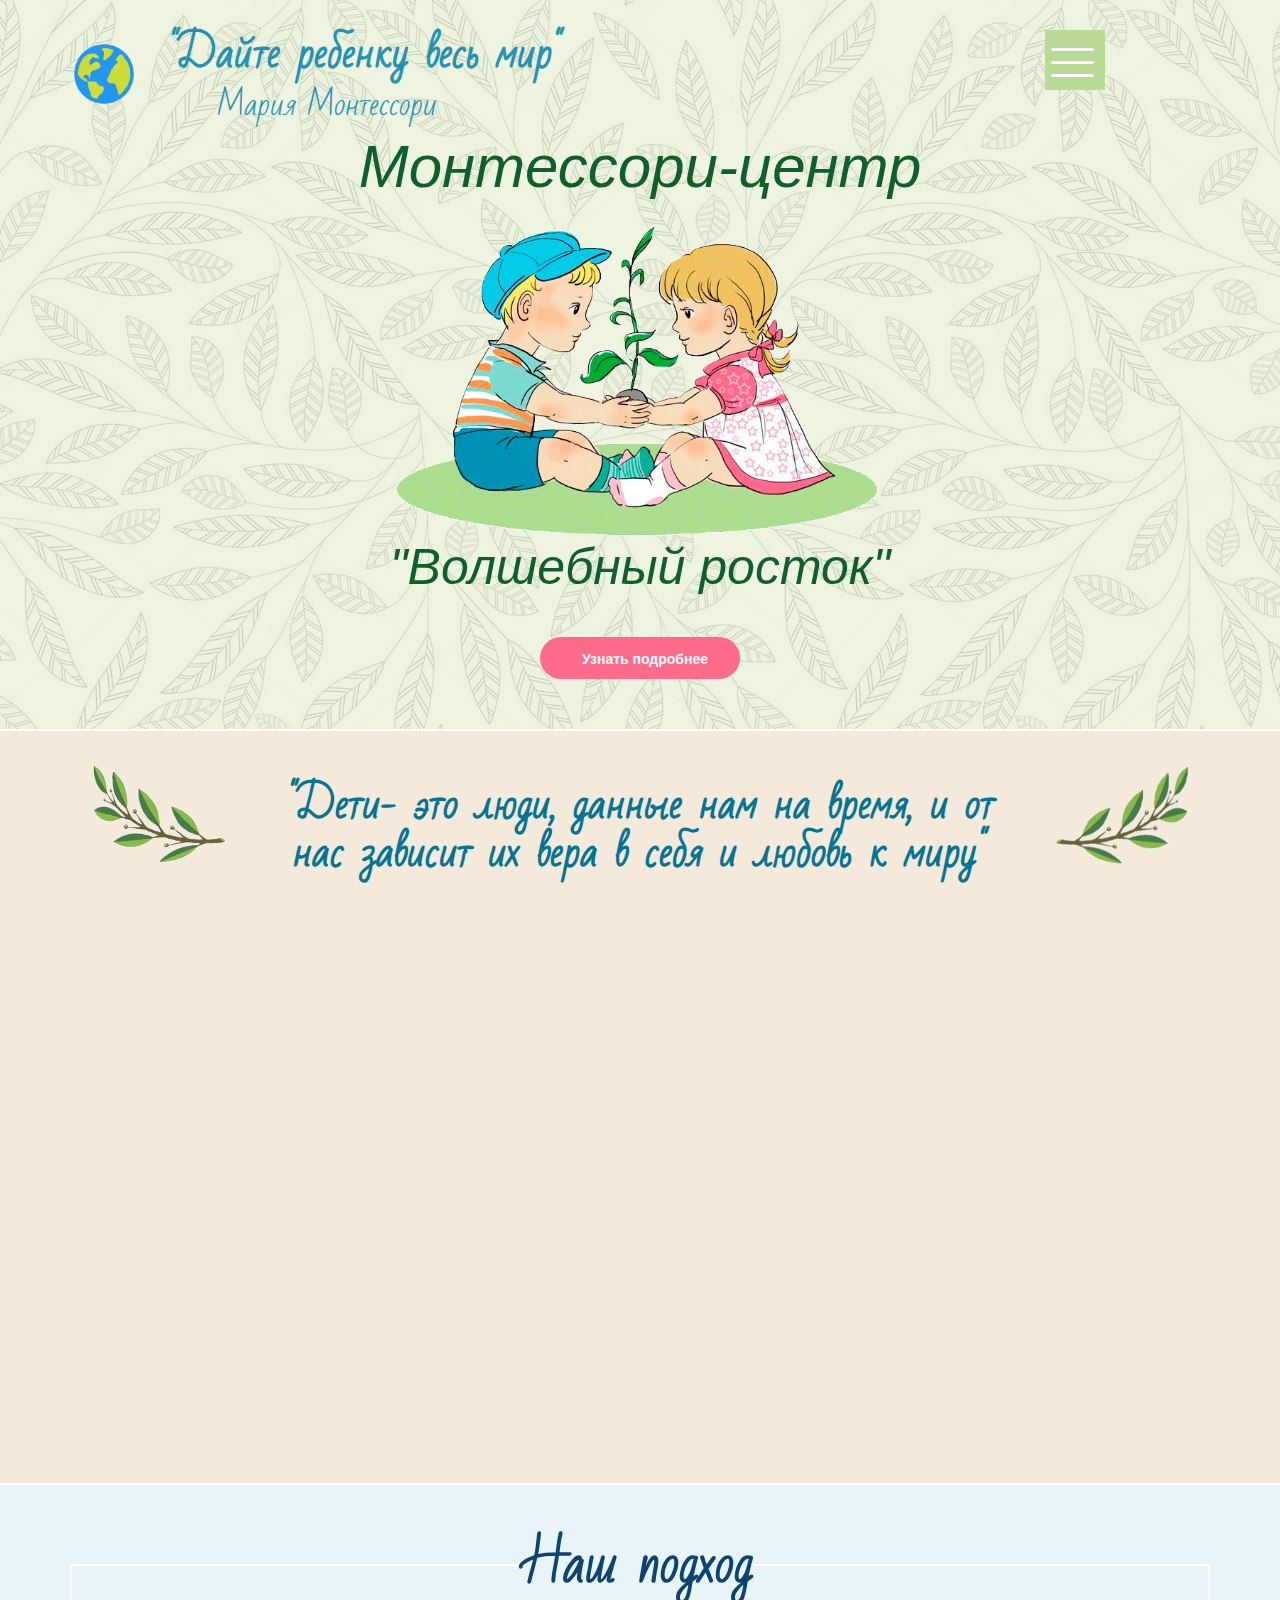
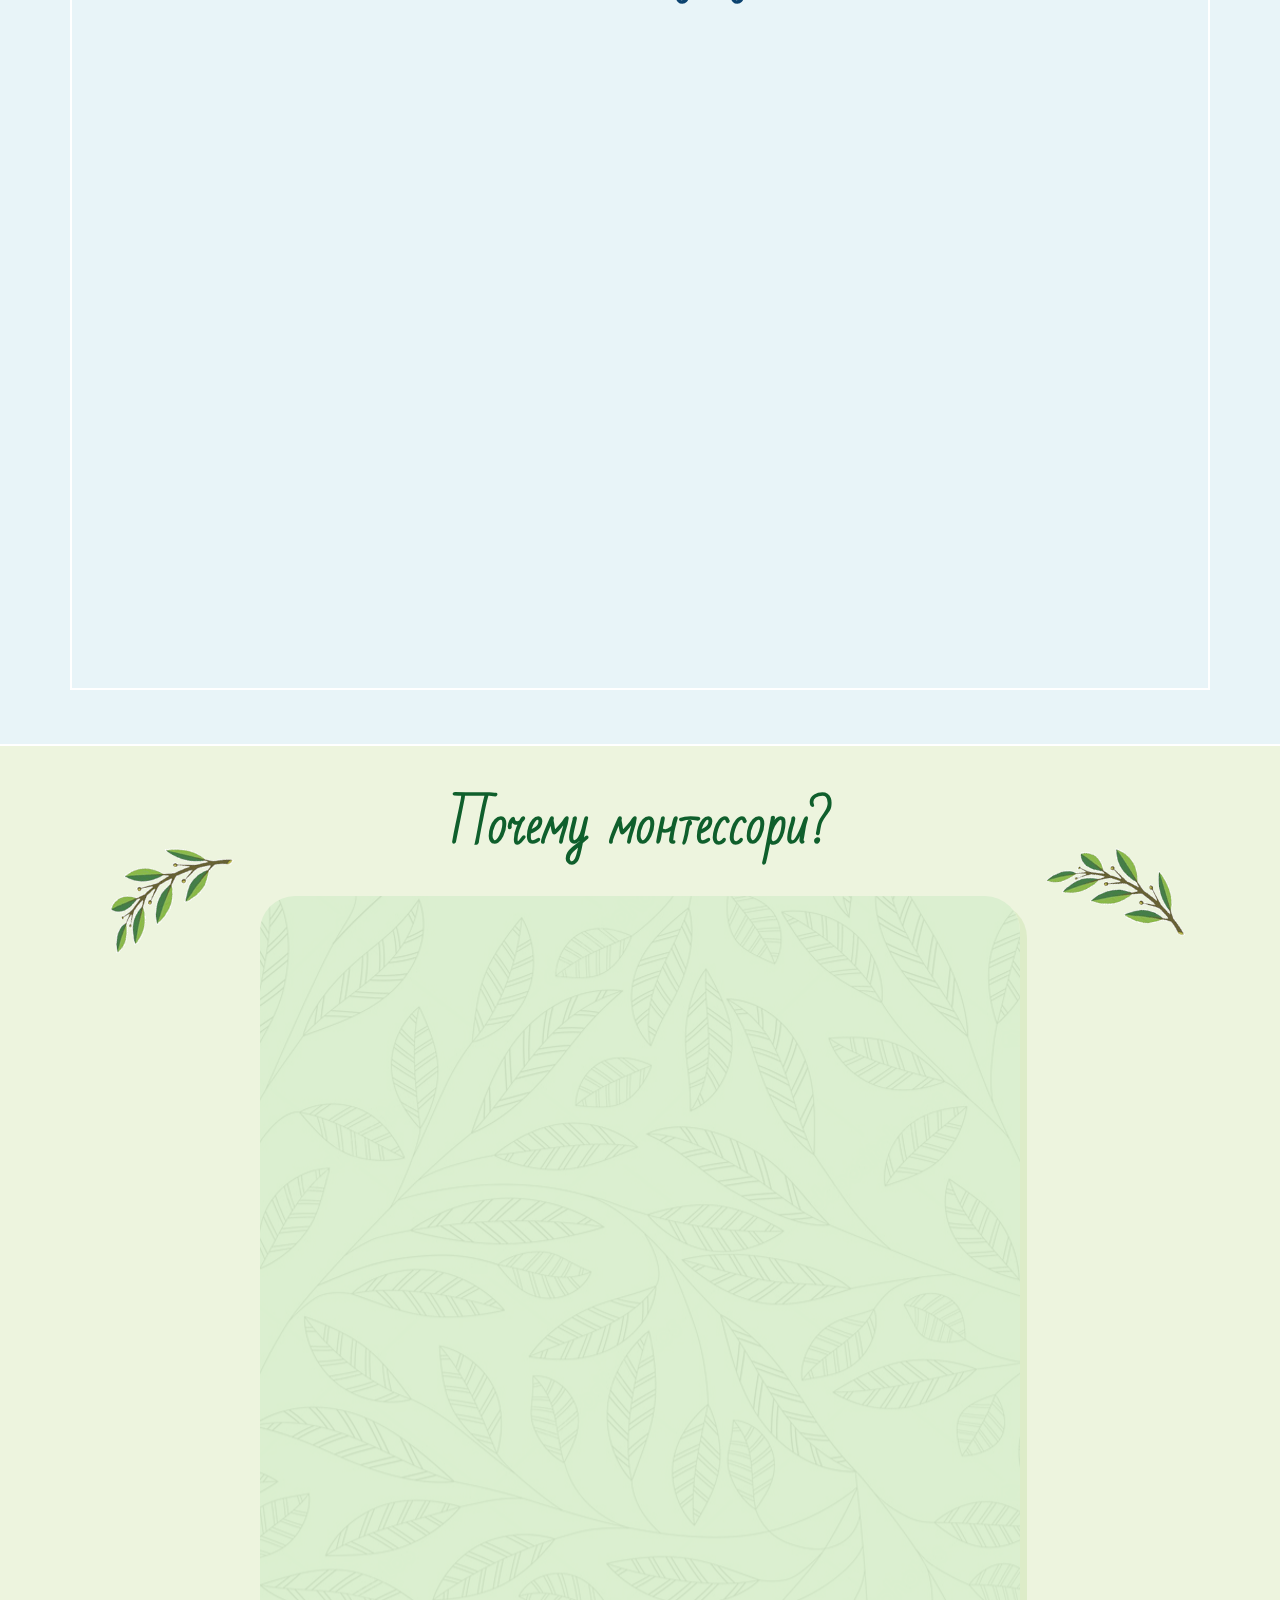
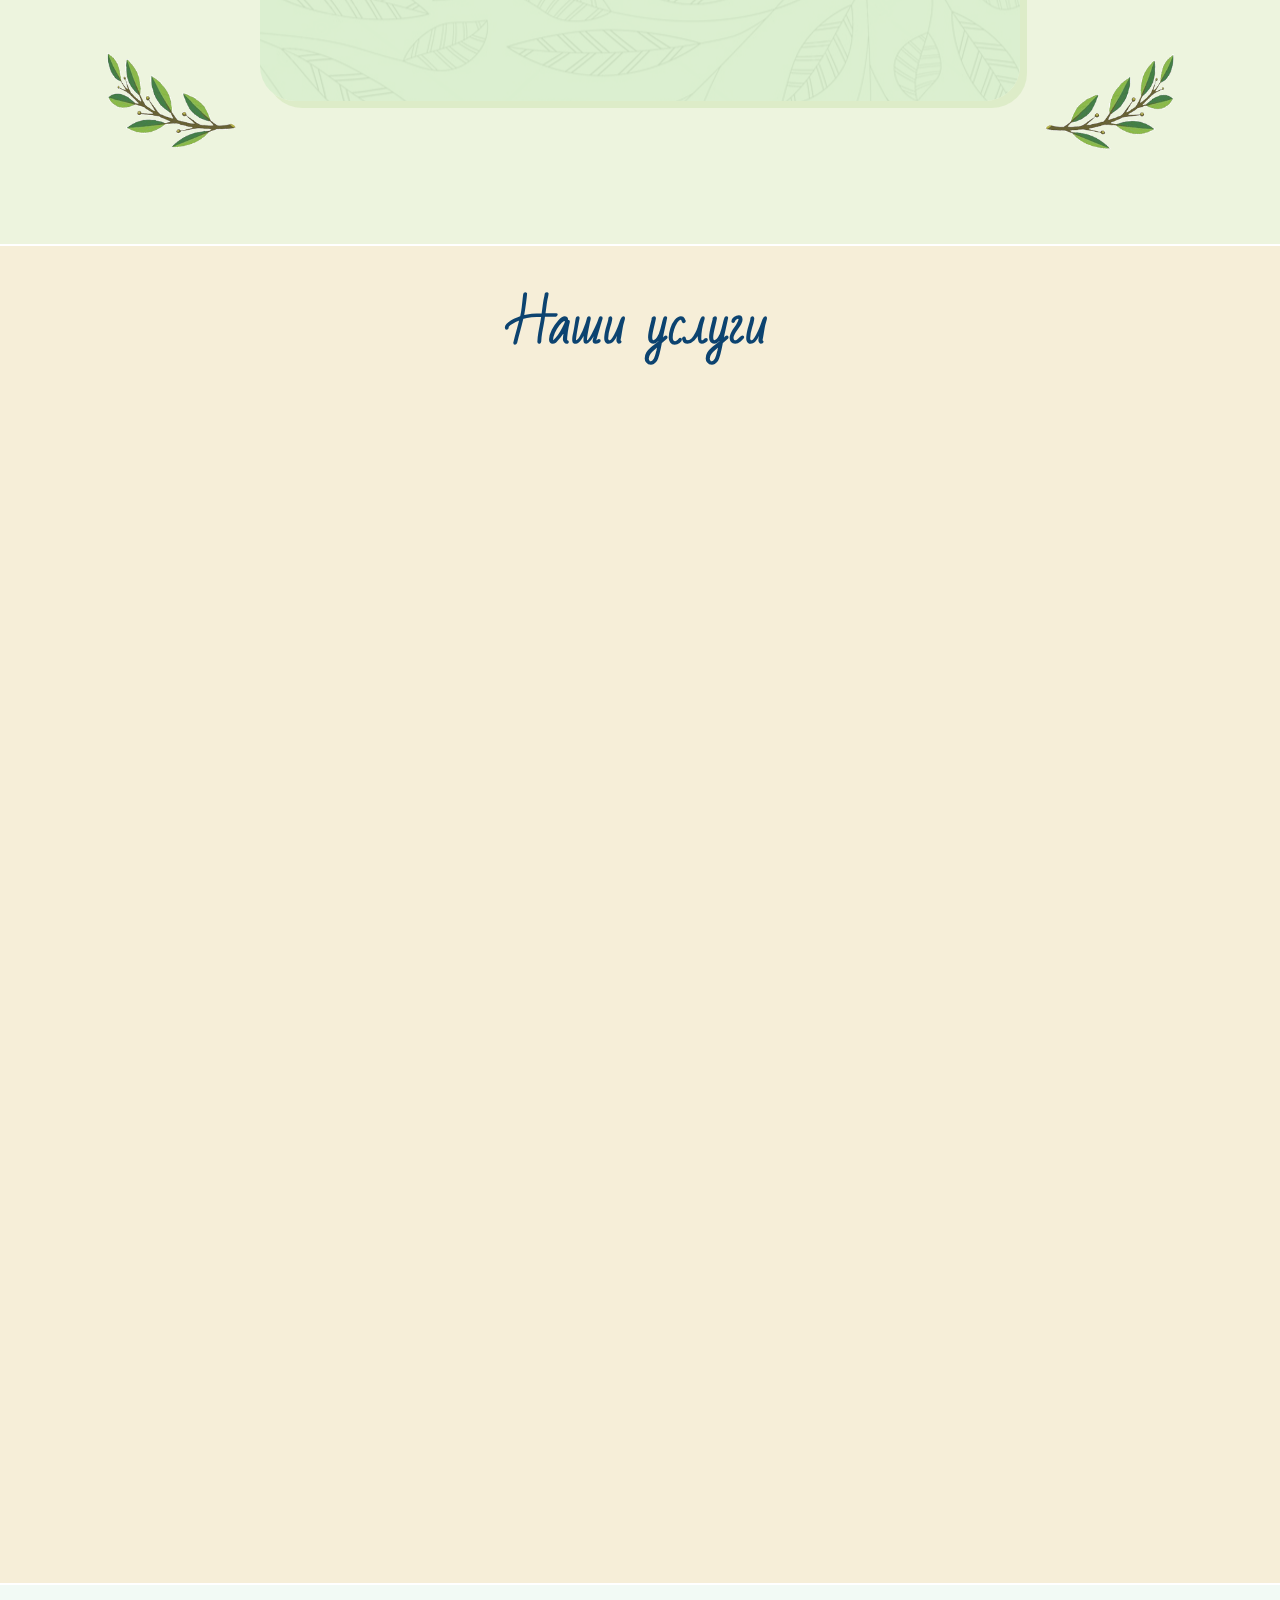
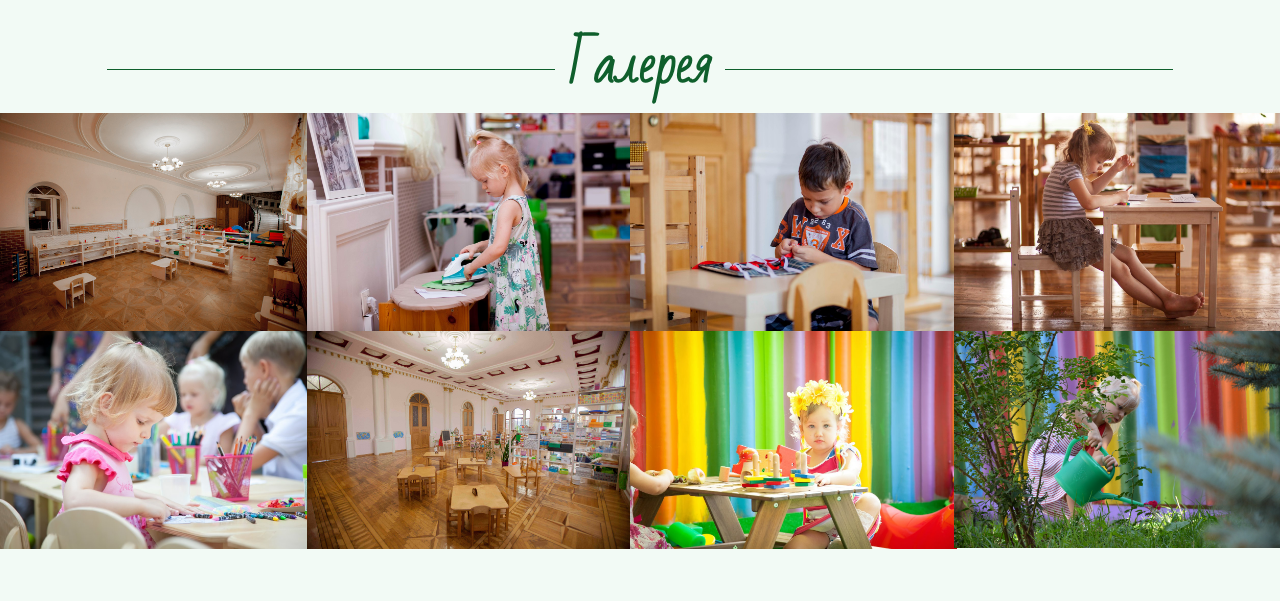
==== volshebni rostok_github/index.html @ d513a273 "Add files via upload" ====
<!DOCTYPE html>
<html>
<head>

	<meta charset="utf-8" />

	<title>Заголовок</title>
	<meta content="" name="description" />
	<link rel="shortcut icon" href="favicon.png" />

	<meta http-equiv="X-UA-Compatible" content="IE=edge" />
	<meta name="viewport" content="width=device-width, initial-scale=1.0" />

	<link rel="stylesheet" href="libs/bootstrap/bootstrap-grid-3.3.2.min.css" />
	<link rel="stylesheet" href="libs/reset/reset.css" />
	<link rel="stylesheet" href="libs/animate/animate.min.css" />
	<link rel="stylesheet" href="libs/owl/assets/owl.carousel.min.css" />
	<link rel="stylesheet" href="libs/fancybox/jquery.fancybox.css" />
	<link rel="stylesheet" href="css/fonts.css" />
	<link rel="stylesheet" href="css/main.css" />
	<link rel="stylesheet" href="css/media.css" />

</head>
<body>
<header>
<div class="container">
<div class="row">
<div class="col-md-1 col-sm-1 col-xs-2">
	<div class="img_globus">
		<img src="img/globus.png" alt="alt" class="globus">
	</div>
</div>
	<div class="col-md-9 col-sm-9 col-xs-8">
	<div class="citation">
	
		<p>"Дайте ребенку весь мир" <br><span>Мария Монтессори</span></p>
		</div>
	</div>
	<div class="col-md-2 col-sm-2 col-xs-1">
		<button class="menu">
			<span class="sandwich">
				<span class="sw-topper"></span>
				<span class="sw-bottom"></span>
				<span class="sw-footer"></span>
			</span>
		</button>
	</div>
	</div>

	<div class="row">
		<div class="col-md-12">
			<h1 centr>Монтессори-центр</h1>
			</div>
			</div>
			<div class="row">
				<div class="col-md-12">
					<div class="img_logo">
					<img src="img/logo_normal.png" alt="alt" class="img_logo">
					</div>
				</div>
			</div>
			<div class="row">
				<div class="col-md-12">
					<h1 class="text_2">"Волшебный росток"</h1>
				</div>
			</div>
			<div class="row">
				<div class="col-md-12">	
			<div class="button">
				<a class="button" href="#">Узнать подробнее</a>
				</div>
				</div>
			</div>	
		</div>
		</div>
	</div>
</div>
	
</header>
	<section class="video">
	<div class="container">
		<div class="row">
		<div class="col-md-2 col-sm-2 col-xs-2">
			<div class="list_left">
			<img src="img/list_left.png" alt="alt" class="img_list_teft">
			</div>
		</div>
			<div class="col-md-8 col-sm-8 col-xs-8">
				<h2 class="video_text">"Дети- это люди, данные нам на время, и от нас зависит их вера в себя и любовь к миру"</h2>
			</div>
			<div class="col-md-2 col-sm-2 col-xs-2">
				<div class="list_right">
			<img src="img/list_right.png" alt="alt" class="img_right_teft">
			</div>
		</div>
			</div>
			<div class="row">
				<div class="col-md-2"></div>
				<div class="col-md-8">
					<div class="video_wraper">
			  <iframe src="https://player.vimeo.com/video/227608658?autoplay=1&title=0&byline=0&portrait=0" width="100%" height="100%" frameborder="0" webkitallowfullscreen mozallowfullscreen allowfullscreen></iframe>
			</div>
			<div class="col-md-2"></div>
				</div>
			</div>
			
  </div>

	</div>
		</div>
	</div>	
	</section>

	<section class="about">

		<div class="container">
		<fieldset>
		<legend align="center"><h2 class="about_h2">Наш подход</h2></legend>
			<div class="row">
			<div class="col-md-1"></div>
				<div class="col-md-5 col-sm-6 set_1">
					<div class="icon">
						<img src="img/icon/heart.svg" alt="alt">
					</div>
					<p class="item_about">Благоприятная психологическая среда для детей и родителей</p>
				</div>
				<div class="col-md-5 col-sm-6 set_1">
					<div class="icon">
						<img src="img/icon/family.svg" alt="alt">
					</div>
					<p class="item_about">Особый подход к каждому ребенку и семье</p>
				</div>
				<div class="col-md-1"></div>
			</div>

			<div class="row">
			<div class="col-md-1"></div>
				<div class="col-md-5 col-sm-6 set_2">
					<div class="icon">
						<img src="img/icon/school.svg" alt="alt">
					</div>
					<p class="item_about">Уникальная развивающая среда, учитывающая потребности каждого ребенка</p>
				</div>
				<div class="col-md-5 col-sm-6 set_2">
					<div class="icon">
						<img src="img/icon/mortarboard.svg" alt="alt">
					</div>
					<p class="item_about">Профессиональный подход к воспитанию и развитию детей, отвечающий современным тенденциям</p>
				</div>
				<div class="col-md-1"></div>
			</div>
			</div>
		</fieldset>	
	</section>
	<section class="montessory">
		<h2>Почему монтессори?</h2>
		<div class="container">
			<div class="row">
			<div class="col-md-12">
			<div class="col-md-2 col-sm-2">
			<div class="list_left_top">
			<img src="img/list_left_top.png" alt="alt" class="img_list_teft">
			</div>
			<div class="list_left_buttom">
			<img src="img/list_left.png" alt="alt" class="img_list_teft">
			</div>	
			</div>
	
			<div class="col-md-8 col-sm-8 profi_montessory">
			<div class="profi_item clearfix col-md-12">
			<div class="profi_left col-md-2 col-sm-2">
				<img src="img/icon/yoga.svg" alt="alt">
			</div>
			<div class="profi_right col-md-10 col-sm-10">Результатом методики Монтессори является личность, всесторонне развитая, ощущающая полную гармонию с самой собой и окружающим миром.
			</div>
			</div>
			<div class="profi_item clearfix col-md-12 col-sm-12">
			<div class="profi_left col-md-2 col-sm-2">
				<img src="img/icon/book.svg" alt="alt">
			</div>
			<div class="profi_right col-md-10 col-sm-10">Ребята познают мир, совершая открытия. Это способствует лучшему усвоению материала
			</div>
			</div>
			<div class="profi_item clearfix col-md-12 col-sm-12">
			<div class="profi_left col-md-2 col-sm-2">
				<img src="img/icon/paper-plane.svg" alt="alt">
			</div>
			<div class="profi_right col-md-10 col-sm-10">Педагогика Монтессори склоняется к предоставлению детям свободы. Ученики учатся уважать личное свободное пространство других. Нет критики, негатива, насилия по отношению к детям.
			</div>
			</div>
			<div class="profi_item clearfix col-md-12 col-sm-12">
			<div class="profi_left col-md-2 col-sm-2">
				<img src="img/icon/heart_2.svg" alt="alt">
			</div>
			<div class="profi_right col-md-10 col-sm-10">Интеллект ребенка развивается через органы чувств. Большое внимание уделяется развитию моторики, что немаловажно для его развития в целом.
			</div>
			</div>

			<div class="profi_item clearfix col-md-12 col-sm-12">
			<div class="profi_left col-md-2 col-sm-2">
				<img src="img/icon/brainstorm.svg" alt="alt">
			</div>
			<div class="profi_right col-md-10 col-sm-10">Ученики получают важное умение с самого раннего возраста – принимать решения самостоятельно.
			</div>
			</div>

			<div class="profi_item clearfix col-md-12 col-sm-12">
			<div class="profi_left col-md-2 col-sm-2">
				<img src="img/icon/teamwork.svg" alt="alt">
			</div>
			<div class="profi_right col-md-10 col-sm-10">Быстро прививаются навыки самообслуживания.
        Развивается умение взаимодействовать в социуме, воспитывается самодисциплина: нельзя мешать другим, шуметь, прибирать рабочее место, иметь терпение и многое другое.
			</div>
			</div>

			</div>


		<div class="col-md-2 col-sm-2">
				<div class="list_right_top">
			<img src="img/list_right_top.png" alt="alt" class="img_right_teft">
			</div>
			<div class="list_right_buttom">
			<img src="img/list_right.png" alt="alt" class="img_list_teft">
			</div>
			</div>
			</div>
			</div>
		</div>
	</section>

	<section class="doing">
				<legend align="center"><h2 class="doing_text">Наши услуги</h2></legend>
				<div class="container">
			<div class="row deti_1">
				<div class="col-md-4 col-sm-6 deti_a">
				<div class="blok_deti">
					<img src="img/doing/k-055nYLPMs.jpg" alt="alt" class="deti">
					<div class="deti_tekst">
						<h4><a href="#">Группа Тоддлеры. Детский сад для детей до 3 лет</a></h4>
					</div>
				</div>
				<div class="button">
				<a class="button" href="#">Узнать подробнее</a>
				</div>
				</div>
				<div class="col-md-4  col-sm-6 deti_a">
				<div class="blok_deti">
					<img src="img/doing/iuSydJeW0Lg.jpg" alt="alt" class="deti" >
				<div class="deti_tekst">
						<h4><a href="#">Детский сад для детей от 3 лет     </a></h4>
					</div>
				</div>
				<div class="button">
				<a class="button" href="#">Узнать подробнее</a>
				</div>
				</div>
				<div class="col-md-4 deti_a">
				<div class="blok_deti">
					<img src="img/doing/aunaYWq98n8.jpg" alt="alt" class="deti" >
				<div class="deti_tekst">
						<h4><a href="#">Занятия скрипкой по методу Судзуки</a></h4>
					</div>
				</div>
				<div class="button">
				<a class="button" href="#">Узнать подробнее</a>
				</div>
				</div>
				</div>


				<div class="row deti_1">
				<div class="col-md-4 col-sm-6 deti_a">
				<div class="blok_deti">
					<img src="img/doing/X2H3wmA7RPA.jpg" alt="alt" class="deti">
					<div class="deti_tekst">
						<h4><a href="#">Семейная мягкая школа (спортивно-психологические занятия для детей с родителями)</a></h4>
					</div>
				</div>
				<div class="button">
				<a class="button" href="#">Узнать подробнее</a>
				</div>
				</div>
				<div class="col-md-4 col-sm-6 deti_a">
				<div class="blok_deti">
					<img src="img/doing/RaUDI__5d7E.jpg" alt="alt" class="deti" >
				<div class="deti_tekst">
						<h4><a href="#">Радуга + (физическое развитие+личностный рост) </a></h4>
					</div>
				</div>
				<div class="button">
				<a class="button" href="#">Узнать подробнее</a>
				</div>
				</div>
				<div class="col-md-4  deti_a">
				<div class="blok_deti">
					<img src="img/doing/x2MaGPe0yfQ.jpg" alt="alt" class="deti" >
				<div class="deti_tekst">
						<h4><a href="#">Консультации семейного и детского психолога</a></h4>
					</div>
				</div>
				<div class="button">
				<a class="button" href="#">Узнать подробнее</a>
				</div>
				</div>
				</div>

				<div class="row deti_1">
				<div class="col-md-4 col-sm-6 deti_a">
				<div class="blok_deti">
					<img src="img/doing/RM8zDhxJ56s.jpg" alt="alt" class="deti">
					<div class="deti_tekst">
						<h4><a href="#">Семейные лагеря</a></h4>
					</div>
				</div>
				<div class="button">
				<a class="button" href="#">Узнать подробнее</a>
				</div>
				</div>
				<div class="col-md-4 col-sm-6 deti_a">
				<div class="blok_deti">
					<img src="img/doing/TwJs8foCXBo.jpg" alt="alt" class="deti" >
				<div class="deti_tekst">
						<h4><a href="#">Музыкально-танцевальные занятия по методу К.Орфа </a></h4>
					</div>
				</div>
				<div class="button">
				<a class="button" href="#">Узнать подробнее</a>
				</div>
				</div>
				<div class="col-md-4  deti_a">
				<div class="blok_deti">
					<img src="img/doing/WX3V1tYn36w.jpg" alt="alt" class="deti" >
				<div class="deti_tekst">
						<h4><a href="#">Английский язык (билингвальный подход)</a></h4>
					</div>
				</div>
				<div class="button">
				<a class="button" href="#">Узнать подробнее</a>
				</div>
				</div>
				</div>
				</div>

	</section>



	<section class="galerea">
		<h2 class="galerea_text">Галерея</h2>
		<div class="row ">
		<div class="col-md-3 col-sm-6 img_galerea_foto">
			<a href="img/galerea/zVE_mNCDEz0.jpg" class="fancybox" data-fancybox-group="group"><img src="img/galerea/zVE_mNCDEz0.jpg" alt="alt" class="img_galerea"></a>
		</div>
		<div class="col-md-3 col-sm-6 img_galerea_foto">
			<a href="img/galerea/VzDtew8Va3g.jpg" class="fancybox" data-fancybox-group="group"><img src="img/galerea/VzDtew8Va3g.jpg" alt="alt" class="img_galerea"></a>
		</div>
		<div class="col-md-3 col-sm-6 img_galerea_foto">
			<a href="img/galerea/hDcm-DflJ0c.jpg" class="fancybox" data-fancybox-group="group"><img src="img/galerea/hDcm-DflJ0c.jpg" alt="alt" class="img_galerea"></a>
		</div>
		<div class="col-md-3 col-sm-6 img_galerea_foto">
			<a href="img/galerea/I4sYbbyQXyA.jpg" class="fancybox" data-fancybox-group="group"><img src="img/galerea/I4sYbbyQXyA.jpg" alt="alt" class="img_galerea"></a>
		</div>
		<div class="col-md-3 col-sm-6 img_galerea_foto">
			<a href="img/galerea/owp__VvfAAU.jpg" class="fancybox" data-fancybox-group="group"><img src="img/galerea/owp__VvfAAU.jpg" alt="alt" class="img_galerea"></a>
		</div>
		<div class="col-md-3 col-sm-6 img_galerea_foto">
			<a href="img/galerea/p1p5wY4mqOs.jpg" class="fancybox" data-fancybox-group="group"><img src="img/galerea/p1p5wY4mqOs.jpg" alt="alt" class="img_galerea"></a>
		</div>
		<div class="col-md-3 col-sm-6 img_galerea_foto">
			<a href="img/galerea/BlZykxRzwtQ.jpg" class="fancybox" data-fancybox-group="group"><img src="img/galerea/BlZykxRzwtQ.jpg" alt="alt" class="img_galerea"></a>
		</div>
		<div class="col-md-3 col-sm-6 img_galerea_foto">
			<a href="img/galerea/rbl0HX3KQg4.jpg" class="fancybox" data-fancybox-group="group"><img src="img/galerea/rbl0HX3KQg4.jpg" alt="alt" class="img_galerea"></a>
		</div>
	
  
</div>
	</section>


	<div class="hidden"></div>

	<!--[if lt IE 9]>
	<script src="libs/html5shiv/es5-shim.min.js"></script>
	<script src="libs/html5shiv/html5shiv.min.js"></script>
	<script src="libs/html5shiv/html5shiv-printshiv.min.js"></script>
	<script src="libs/respond/respond.min.js"></script>
	<![endif]-->
	
	<script src="libs/jquery/jquery-1.11.2.min.js"></script>
	<script src="libs/modernizr/modernizr.js"></script>
	<script src="libs/animate/animate-css.js"></script>
	<script src="libs/waypoints.min.js"></script>
	<script src="libs/owl/owl.carousel.min.js"></script>
	<script src="libs/fancybox/jquery.fancybox.js"></script>
	
	<script src="js/common.js"></script>

	<!-- Yandex.Metrika counter --><!-- /Yandex.Metrika counter -->
	<!-- Google Analytics counter --><!-- /Google Analytics counter -->
	
</body>
</html>
---- volshebni rostok_github/css/fonts.css ----
@font-face {
  font-family: "Badscriptregular";
  src: url("../font/badscript/Badscriptregular.woff2") format("woff2"),
     url("../font/badscript/Badscriptregular.woff") format("woff"),
     url("../font/badscript/Badscriptregular.ttf") format("truetype");  
  font-style: normal;
  font-weight: normal;
}

@font-face {
  font-family: 'CheshirskiyCat';
  src: url('../font/Cheshirskiy Cat.ttf') format('truetype');
  font-style: normal;
  font-weight: normal;


/*@font-face {
  font-family: 'CheshirskiyCat';
  src: url('../font/CheshirskiyCat/CheshirskiyCat.woff2') format('woff2'),
     url('../font/CheshirskiyCat/CheshirskiyCat.woff') format('woff'),
     url('../font/CheshirskiyCat/CheshirskiyCat.ttf') format('truetype');
  font-style: normal;
  font-weight: normal;
}
---- volshebni rostok_github/css/main.css ----
body {
  font-family: "Badscriptregular", sans-serif;
  font-weight: normal;
  font-size: 14px;
  min-width: 320px;
  position: relative;
  box-sizing: border-box;
  }

  header {
    background-image: url(../img/fon_1.png);
    background-repeat: no-repeat;
    background-size: cover;
    border-bottom: 2px solid #fff;
  }

  header h1 {
    font-family: "CheshirskiyCat", sans-serif;
    font-size: 60px;
    text-align: center;
    padding-top: 5px;
    font-style: italic;
    color: #0f5f2c;
    margin-bottom: 10px;
    font-weight: normal;
  }

  section {
    padding: 50px 0 50px;
  }

  section h2 {
    font-size: 50px;
    color: #047394;
    text-align: center;
  }

  .img_logo {
    max-width: 500px;
   text-align: center;  }

  .img_logo {
    display: block;
    margin: auto;

  }

 .text_2 {
  padding: 0;
  font-size: 50px;
  padding-bottom: 30px;
 }

 .citation p {
color: #2492b3;
font-size: 40px;
padding-top: 30px;
font-weight: bold;
display: inline-block;
 }

 .citation p span {
  font-size: 30px;
  display: inline-block;
  font-weight: normal;
  text-align: left;
  padding-left: 50px;
 }

.button {
  background-color: #fe6a8a;
  display: block;
  padding: 7px 15px;
  border-radius: 35px;
  text-align: center;
  margin: auto;
  cursor: pointer; 
  width: 200px;
  position: relative;
   margin-bottom: 50px;
   height: 42px;

}

.button a {
  font-family: Arial;
  color: #fff;
  font-weight: bold;
  width: 180px;
  height: 20px;
  font-size: 14px;

}

.menu {
  background-color: #badb96;
  width: 60px;
  height: 60px;
  margin-top: 30px;
  position: fixed;
  border: none;
  display: inline-block;
  float: right;
}

.sandwich {
  padding: 10px;
}

.sw-topper {
    background: white ;
    border: medium none;
    border-radius: 4px;
    display: block;
    height: 3px;
    position: relative;
    top: 0;
    width: 43px;
    margin-bottom: 10px;
}

.sw-bottom {
    background: white ;
    border: medium none;
    border-radius: 4px;
    display: block;
    height: 3px;
    position: relative;
    top: 0;
    width: 43px;
     margin-bottom: 10px;
}

.sw-footer {
    background: white ;
    border: medium none;
    border-radius: 4px;
    display: block;
    height: 3px;
    position: relative;
    top: 0;
    width: 43px;
}

.video {
  background-color: #f4eadb;
  border-bottom: 2px solid #fff;
}

.img_globus {
  padding-top: 40px;
  max-width: 100px;
}
.globus {
width: 100%;
}

.video_text {
font-size: 40px;
margin-bottom: 50px;
}

.list_left, .list_right {
  max-width: 200px;
  margin-top: -40px;
}

.img_list_teft, .img_right_teft {
  width: 100%;
}

.about {
  background-color: #e8f4f8;
 
}
.about_h2 {
   color: #0c4370;

}

.icon {
  width: 150px;
  padding-top: 30px;
  margin: auto;
}

.item_about {
  font-size: 30px;
  text-align: center;
  color: #2492b3;
  padding-top: 5px;

}

fieldset {
  border: 2px solid #fff;
  display: inline-block;
  padding: 50px;
  margin: auto;
}
legend {
  text-align: center;
}
.video_wraper {
  padding-bottom: 80px;  
  margin: auto;
   height: 505px;
}

.montessory {
  background-color: #edf4de;
  border-top: 2px solid #fff;
  
}

.montessory h2 {
  color: #0f5f2c;
  padding-bottom: 40px;
}

.profi_montessory {
background-color: rgba(207, 237, 246, 0.3);
background-image: url(../img/fon_4.png);
box-shadow: rgba(186,219,150, 0.3) 7px 7px;
border-radius: 35px;
 color: #0c4370;
  font-size: 25px;
  padding-bottom: 20px;
  list-style-image: none; 
  padding-top: 20px;
}

.profi_item {
  padding-bottom: 20px;
}


.list_left_top, .list_right_top {
  margin-top: -75px;
}

.list_left_buttom, .list_right_buttom {
margin-top: 645px;
}

.doing {
  background-color: #f6eed8;
  border-top: 2px solid #fff;

}


.doing_text {
  color: #0c4370;
  padding-bottom: 50px;
}

.deti {
  width: 100%;
  border-radius: 50px;
  background-color: #fff;
  position: relative;
}

.blok_deti {
  position: relative;
   display:inline-block;
   padding-bottom: 20px;
}

.blok_deti .deti_tekst {
    display:block;
    position:absolute;
    left:0;
    bottom:5px;
     color:#fff;       
    padding:27px;
    background-color:rgba(0,0,0,.4);
    border-radius: 118px;
    margin-bottom: 25px;  
    width: 100%;

}

.deti_tekst a {
color: #fff;
font-size: 18px;
text-align: center;
}

h4 {
  text-align: center;
}

.deti_1 {
  padding-bottom: 20px;
}

.galerea {
  background-color: #f2faf5;
  border-top: 2px solid #fff;
  box-sizing: border-box;
}
.galerea_text {
  padding-bottom: 20px;
  color: #0f5f2c;
}
.img_galerea_foto {
  padding: 0;
  margin: -2px;
 
  }

  .img_galerea:hover {
    transform: scale(1.10, 1.10);
   z-index: 100;
  }

.img_galerea {
  max-width: 100%;
  transition: transform 0.15s linear 0s;

}

.galerea_text:before,
.galerea_text:after {
    content: "";
    display: inline-block;
    vertical-align: middle;
    width: 35%;
    height: 1px;
    background-color: #0f5f2c;
    position: relative;
}
.galerea_text:before {
    margin-left: -100%;
    left: -14px;
}
.galerea_text:after {
    margin-right: -100%;
    right: -14px;
}
---- volshebni rostok_github/css/media.css ----
/*==========  Desktop First Method  ==========*/

/* Large Devices, Wide Screens */
@media only screen and (max-width : 1200px) {
.list_left_buttom, .list_right_buttom {
    margin-top: 800px;
    }
}

/* Medium Devices, Desktops */
@media only screen and (max-width : 992px) {

 .citation p {
font-size: 30px;
}
.video_text {
	font-size: 30px;
}

.list_left_buttom, .list_right_buttom {
    margin-top: 1081px;
    }
}


/* Small Devices, Tablets */
@media only screen and (max-width : 768px) {
.globus {
width: 70%;
}

  .img_list_teft, .img_right_teft {
  	display: none;
}

.list_left_buttom, .list_right_buttom {
	margin-top: 70px;
}
.profi_left {
	width: 20%;
}


}

/* Extra Small Devices, Phones */
@media only screen and (max-width : 480px) {
.citation p span,  .citation p {
font-size: 20px;
}  
 header h1,  .text_2 {
 font-size: 40px;
}
 .img_logo {
    max-width: 300px;	
  }

  .video_wraper {
  	height: 400px;
  }
  .about_h2 {
  	font-size: 40px;
  }
  section h2  {
	font-size: 40px;
}


}

/* Custom, iPhone Retina */
@media only screen and (max-width : 320px) {
.citation p, .citation p span {
font-size: 15px;
}  
}


/*==========  Mobile First Method  ==========*/

/* Custom, iPhone Retina */
@media only screen and (min-width : 320px) {

}

/* Extra Small Devices, Phones */
@media only screen and (min-width : 480px) {

}

/* Small Devices, Tablets */
@media only screen and (min-width : 768px) {

}

/* Medium Devices, Desktops */
@media only screen and (min-width : 992px) {

}

 /* Large Devices, Wide Screens */
@media only screen and (min-width : 1200px) {

}
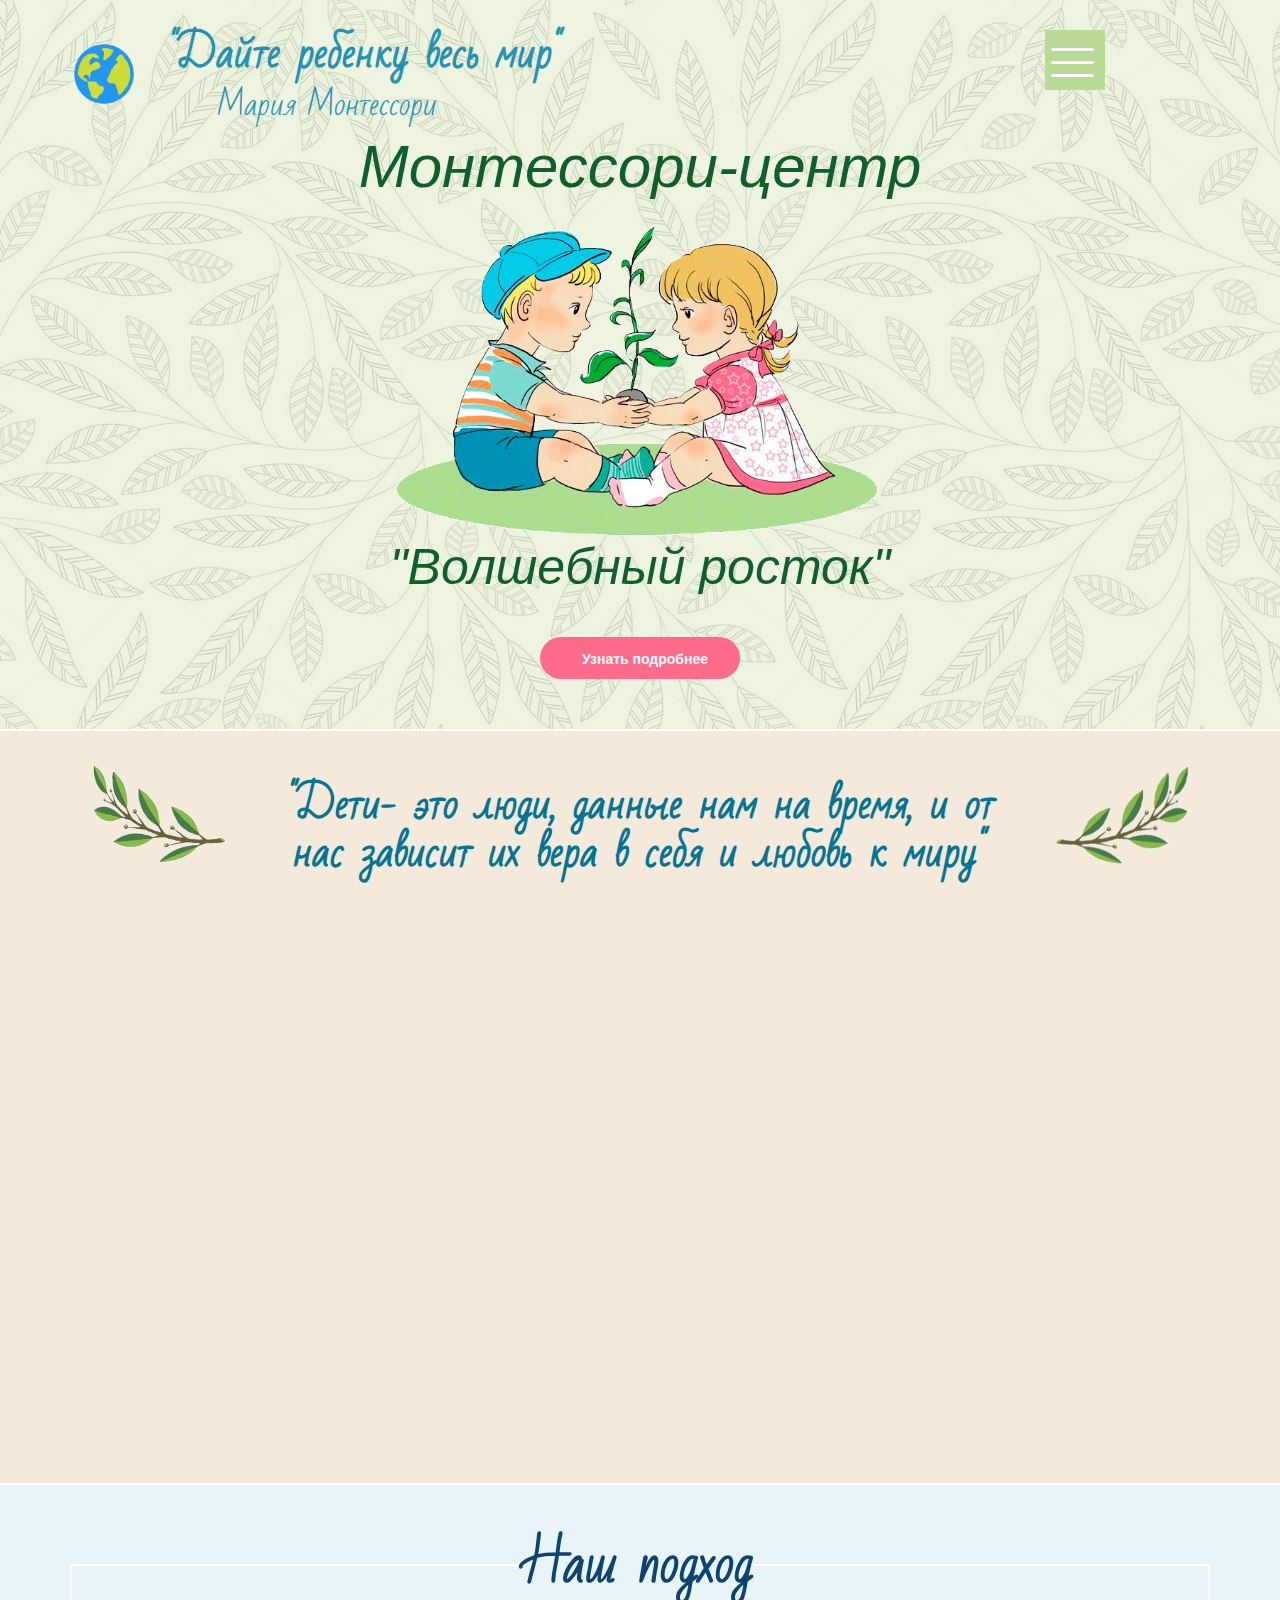
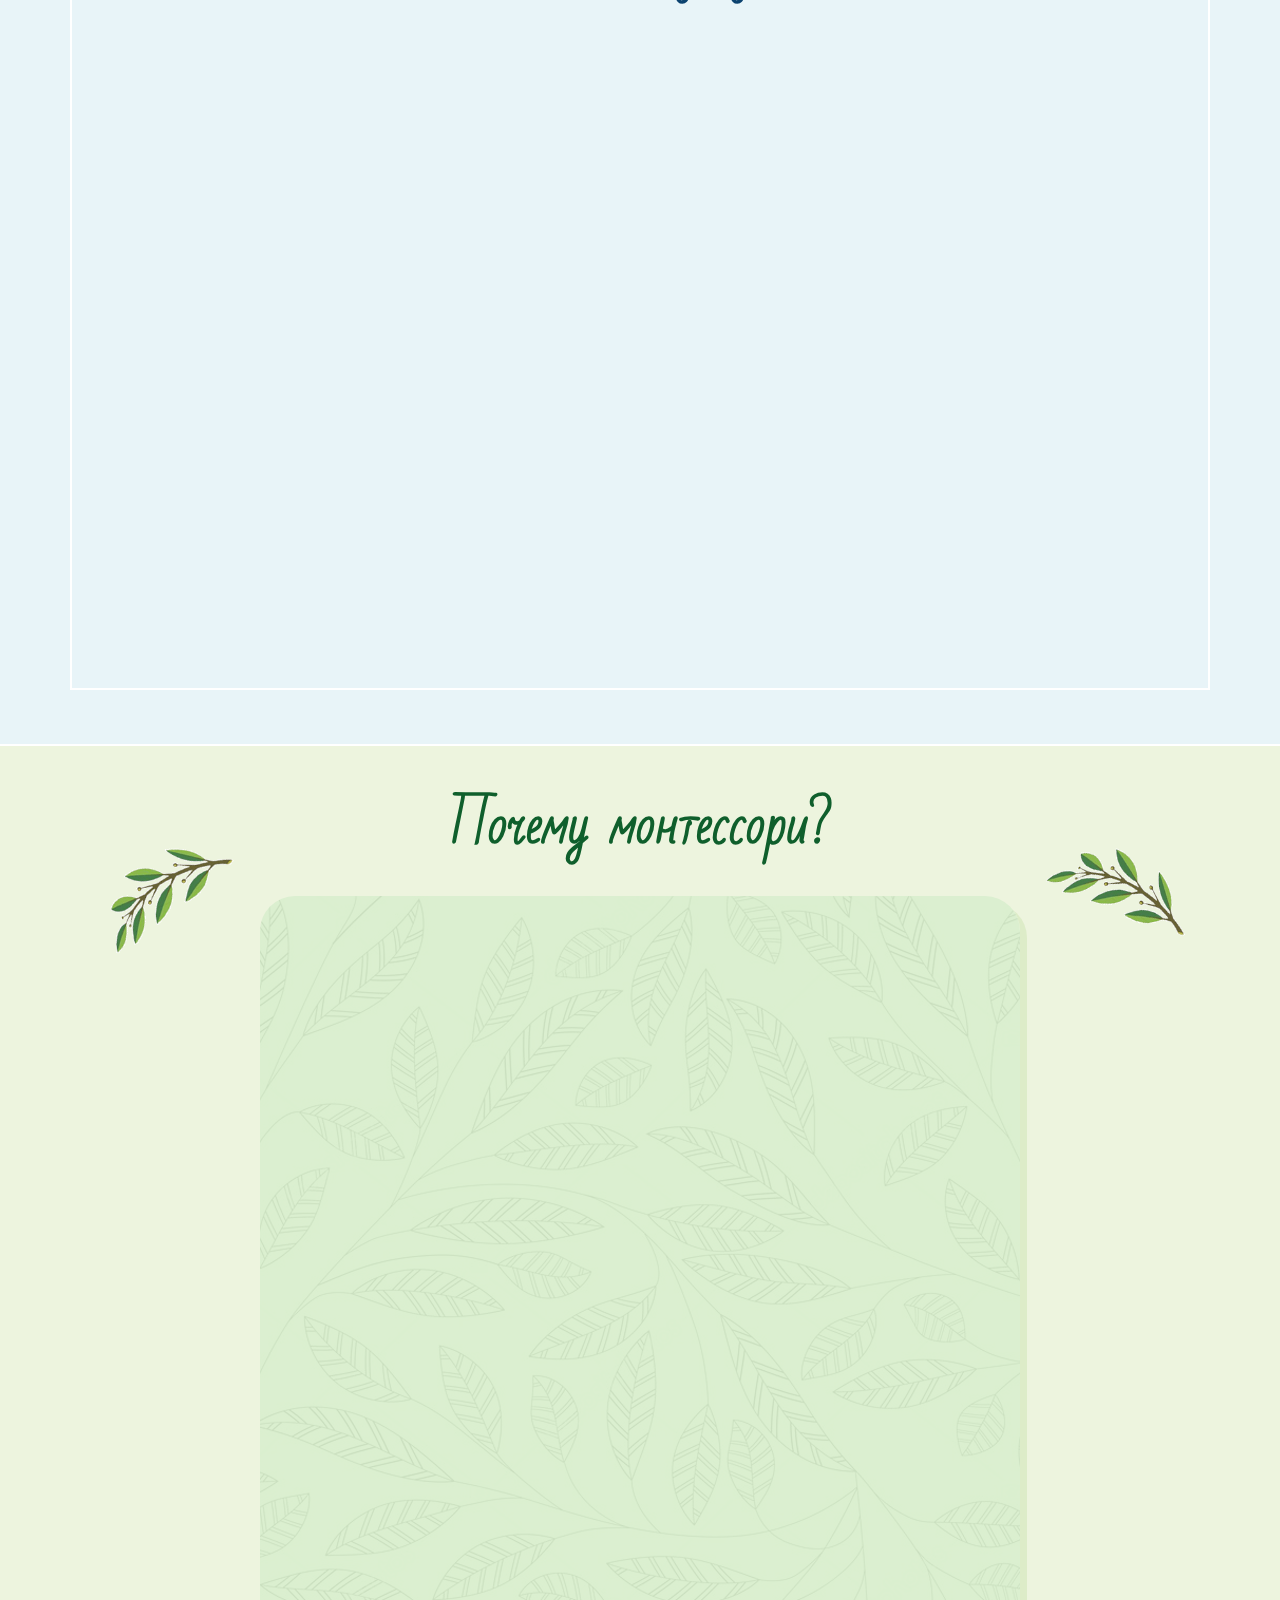
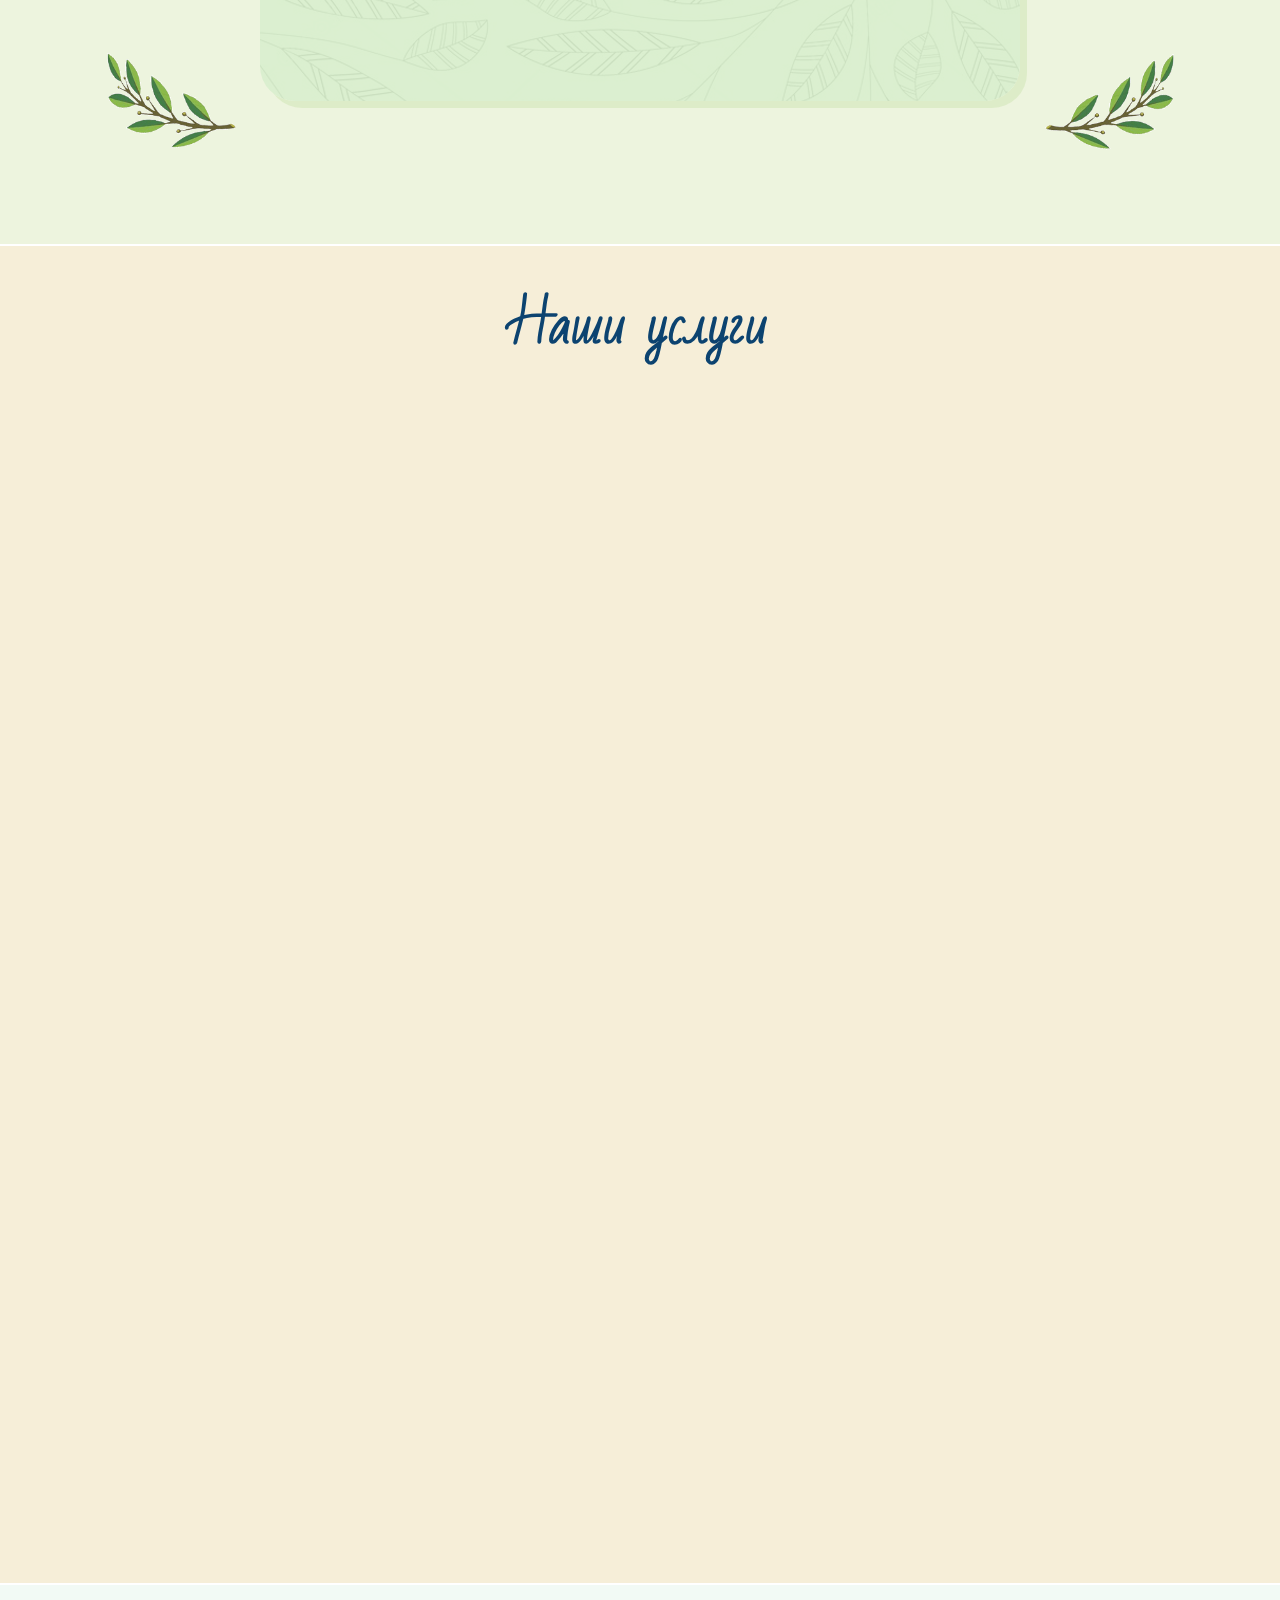
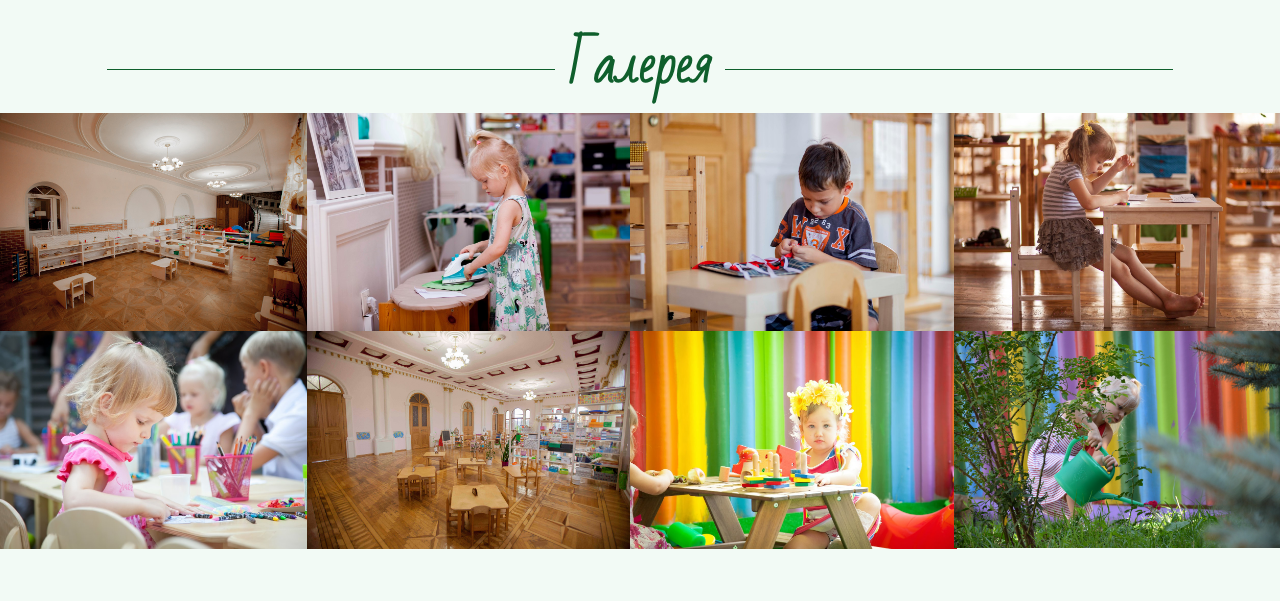
==== commit cfe3c264: "Update index.html" ====
--- a/volshebni rostok_github/index.html
+++ b/volshebni rostok_github/index.html
@@ -230,7 +230,7 @@
 	</section>
 
 	<section class="doing">
-				<legend align="center"><h2 class="doing_text">Наши услуги</h2></legend>
+				<h2 class="doing_text">Наши услуги</h2>
 				<div class="container">
 			<div class="row deti_1">
 				<div class="col-md-4 col-sm-6 deti_a">
@@ -401,4 +401,4 @@
 	<!-- Google Analytics counter --><!-- /Google Analytics counter -->
 	
 </body>
-</html>+</html>
--- a/volshebni rostok_github/css/main.css
+++ b/volshebni rostok_github/css/main.css
@@ -254,6 +254,7 @@
 .doing_text {
   color: #0c4370;
   padding-bottom: 50px;
+  text-aline:center;
 }
 
 .deti {
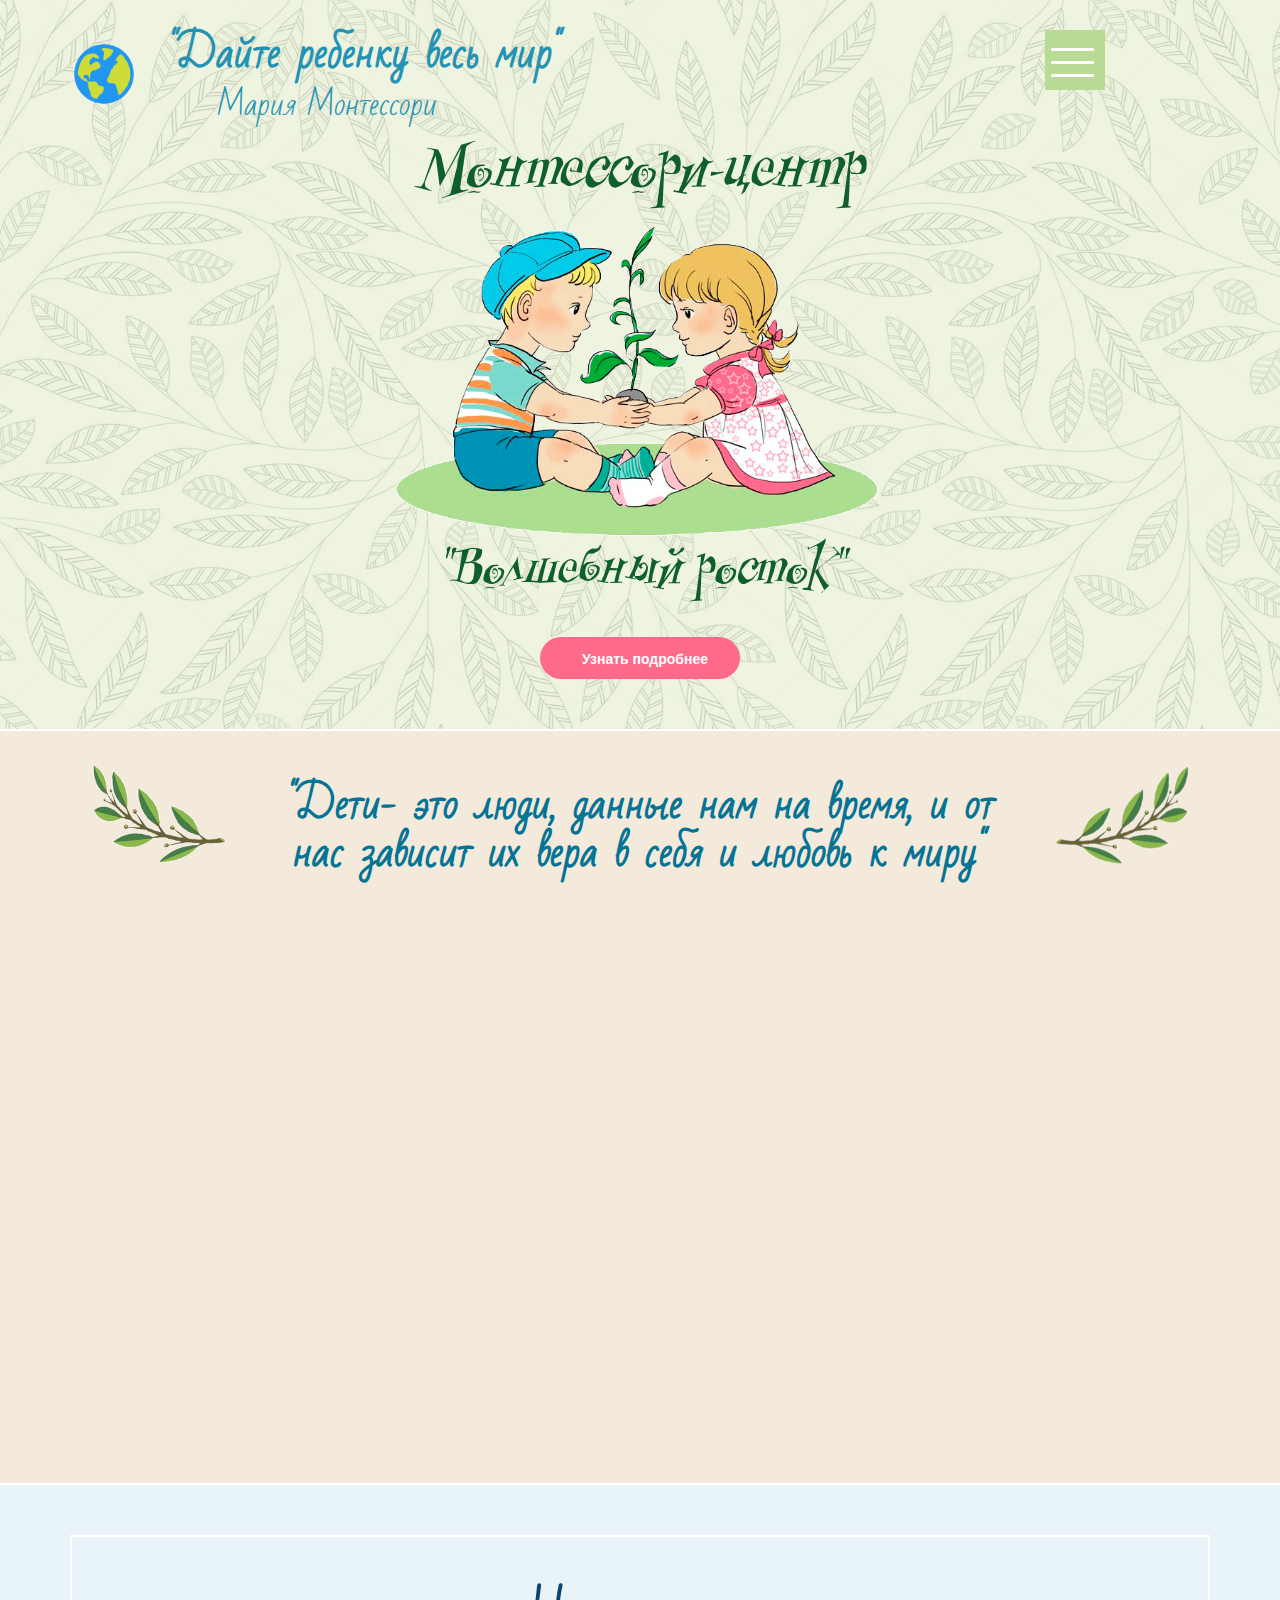
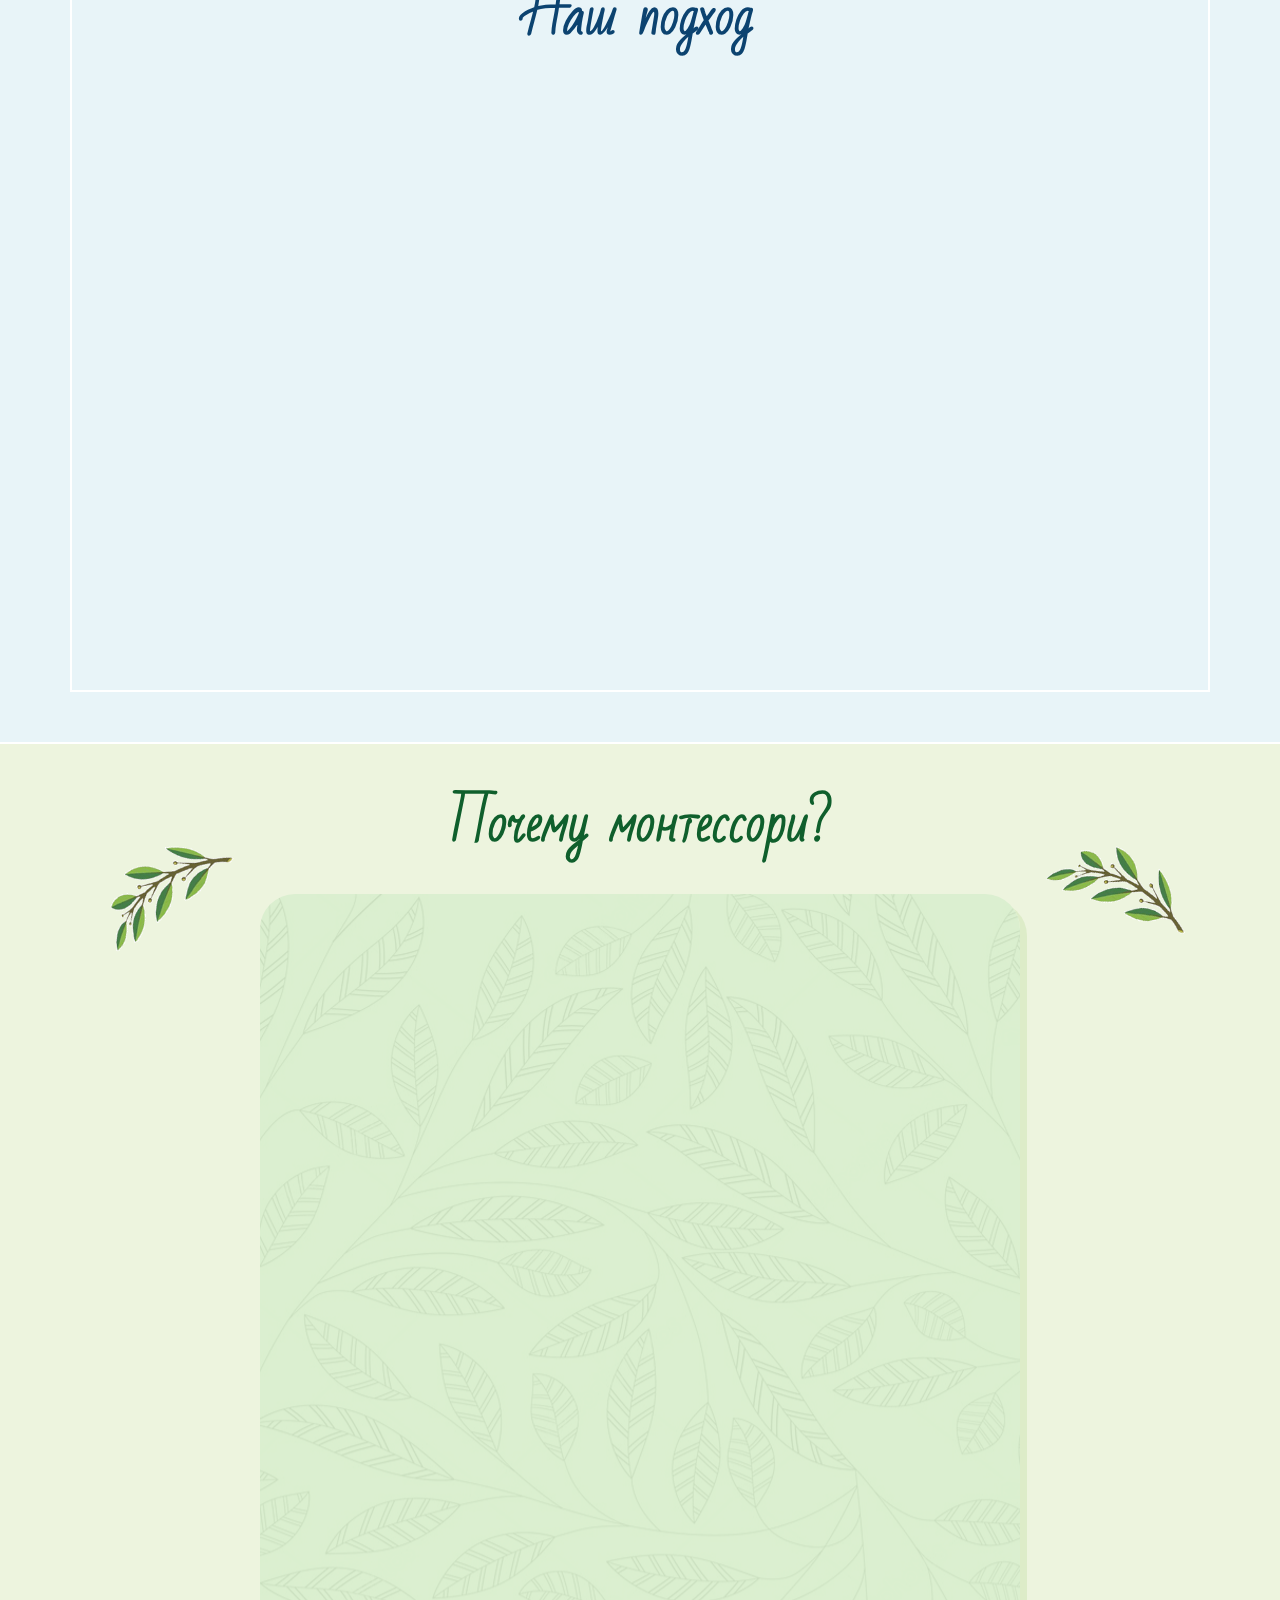
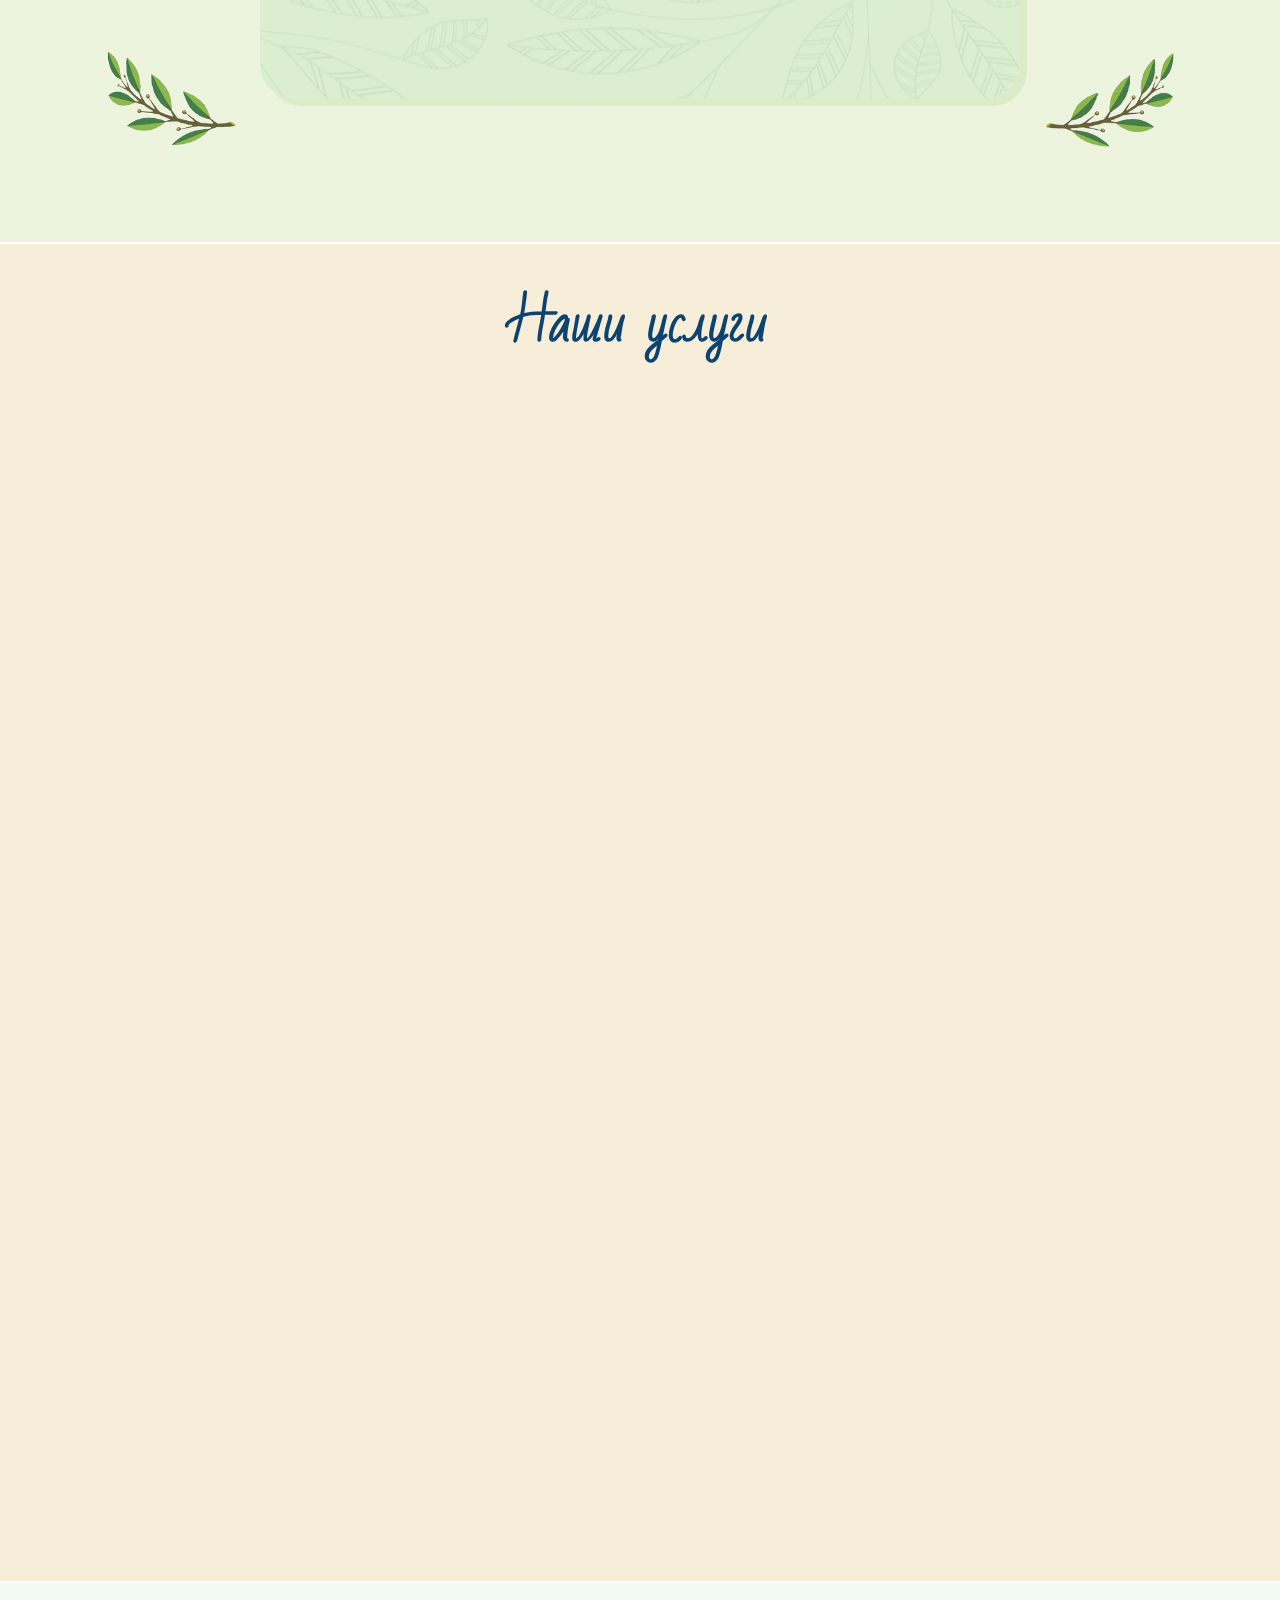
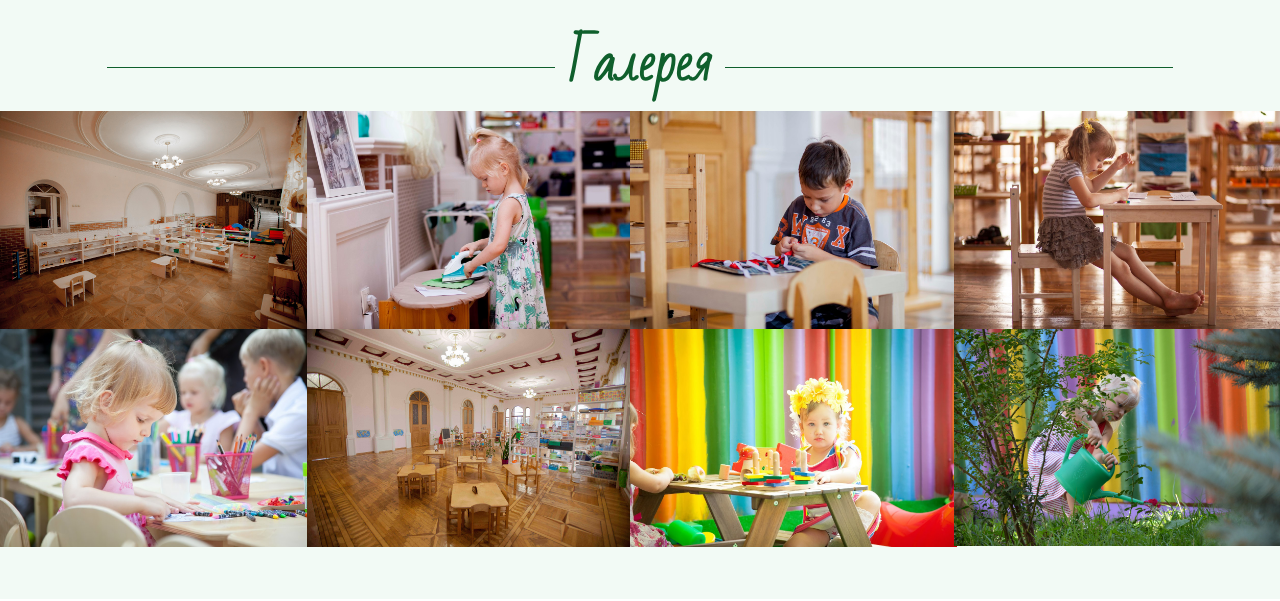
==== commit 143b121b: "Update index.html" ====
--- a/volshebni rostok_github/index.html
+++ b/volshebni rostok_github/index.html
@@ -115,7 +115,7 @@
 
 		<div class="container">
 		<fieldset>
-		<legend align="center"><h2 class="about_h2">Наш подход</h2></legend>
+		<h2 class="about_h2">Наш подход</h2>
 			<div class="row">
 			<div class="col-md-1"></div>
 				<div class="col-md-5 col-sm-6 set_1">
--- a/volshebni rostok_github/css/fonts.css
+++ b/volshebni rostok_github/css/fonts.css
@@ -12,13 +12,3 @@
   src: url('../font/Cheshirskiy Cat.ttf') format('truetype');
   font-style: normal;
   font-weight: normal;
-
-
-/*@font-face {
-  font-family: 'CheshirskiyCat';
-  src: url('../font/CheshirskiyCat/CheshirskiyCat.woff2') format('woff2'),
-     url('../font/CheshirskiyCat/CheshirskiyCat.woff') format('woff'),
-     url('../font/CheshirskiyCat/CheshirskiyCat.ttf') format('truetype');
-  font-style: normal;
-  font-weight: normal;
-}
